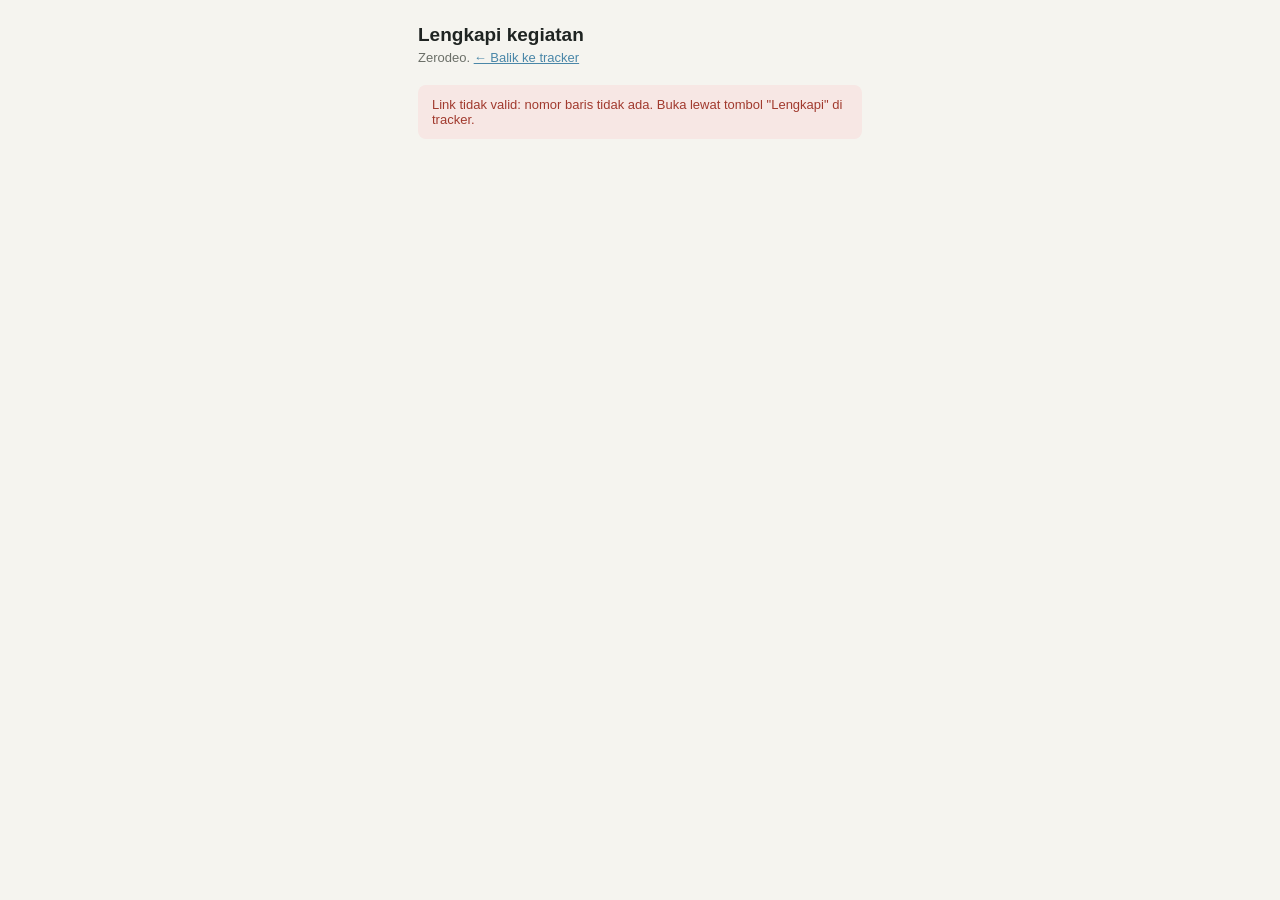
==== complete.html @ dfd64d63 "Tambah Tipe, kartu ringkas baru, halaman lengkapi + foto nota, menu ganti PIN Co-Authored-By: Claude" ====
<!DOCTYPE html>
<html lang="id">
<head>
<meta charset="UTF-8">
<meta name="viewport" content="width=device-width, initial-scale=1">
<title>Zerodeo — Lengkapi Kegiatan</title>
<style>
  :root {
    --bg: #F5F4EF;
    --surface: #FFFFFF;
    --border: #DEDCD3;
    --text: #1F2422;
    --text-muted: #6B6F68;
    --accent: #4A87A8;
    --accent-dark: #2D5A72;
    --green: #2F6B3A;
    --green-bg: #E6F0E6;
    --red: #A13A2E;
    --red-bg: #F7E7E4;
    --amber: #B8860B;
    --amber-bg: #FBF2DD;
    --radius: 10px;
  }
  * { box-sizing: border-box; }
  body {
    margin: 0;
    font-family: -apple-system, BlinkMacSystemFont, "Segoe UI", Helvetica, Arial, sans-serif;
    background: var(--bg);
    color: var(--text);
    font-size: 15px;
  }
  .wrap { max-width: 480px; margin: 0 auto; padding: 24px 18px 60px; }
  h1 { font-size: 19px; font-weight: 600; margin: 0 0 4px 0; }
  .sub { color: var(--text-muted); font-size: 13px; margin-bottom: 20px; }

  .info, form {
    background: var(--surface); border: 1px solid var(--border); border-radius: var(--radius);
    padding: 18px; margin-bottom: 14px;
  }
  .info-row { display: flex; justify-content: space-between; gap: 12px; padding: 6px 0; border-bottom: 1px solid var(--bg); font-size: 14px; }
  .info-row:last-child { border-bottom: none; }
  .info-row .k { color: var(--text-muted); flex-shrink: 0; }
  .info-row .v { font-weight: 600; text-align: right; word-break: break-word; }

  form { display: flex; flex-direction: column; gap: 14px; }
  label {
    font-size: 13px; font-weight: 500; color: var(--text); display: flex; flex-direction: column; gap: 6px;
  }
  input {
    font-size: 16px; padding: 10px 12px; border: 1px solid var(--border);
    border-radius: 8px; background: var(--bg); color: var(--text); font-family: inherit;
  }
  input:focus { outline: 2px solid var(--accent); outline-offset: 1px; }
  .hint { font-size: 12px; color: var(--text-muted); font-weight: 400; }

  .preview { display: none; margin-top: 4px; }
  .preview img { max-width: 100%; max-height: 260px; border-radius: 8px; border: 1px solid var(--border); display: block; }
  .preview .size { font-size: 12px; color: var(--text-muted); margin-top: 6px; }

  button[type=submit] {
    background: var(--accent); color: #fff; border: none; padding: 13px;
    border-radius: 8px; font-size: 15px; font-weight: 600; cursor: pointer; margin-top: 4px;
  }
  button[type=submit]:active { background: var(--accent-dark); }
  button[type=submit]:disabled { opacity: 0.6; }

  .msg {
    margin-top: 14px; padding: 12px 14px; border-radius: 8px; font-size: 13px; display: none;
  }
  .msg.ok { background: var(--green-bg); color: var(--green); display: block; }
  .msg.err { background: var(--red-bg); color: var(--red); display: block; }
  .msg.warn { background: var(--amber-bg); color: var(--amber); display: block; }

  .field-error { font-size: 12px; color: var(--red); display: none; }
  .field-error.show { display: block; }
</style>
</head>
<body>
<div class="wrap">
  <h1>Lengkapi kegiatan</h1>
  <div class="sub">Zerodeo. <a href="index.html" style="color:var(--accent)">← Balik ke tracker</a></div>

  <div class="msg" id="statusMsg"></div>

  <div class="info" id="infoBox" style="display:none">
    <div class="info-row"><span class="k">Item Kegiatan</span><span class="v" id="i-item"></span></div>
    <div class="info-row"><span class="k">Kategori</span><span class="v" id="i-kategori"></span></div>
    <div class="info-row"><span class="k">Estimasi</span><span class="v" id="i-estimasi"></span></div>
    <div class="info-row"><span class="k">Nominal Transfer</span><span class="v" id="i-transfer"></span></div>
  </div>

  <form id="completeForm" style="display:none">
    <label>
      Actual (Rp)
      <input type="number" id="actual" placeholder="0" min="0" step="1" inputmode="numeric">
      <span class="field-error" id="err-actual">Isi angka lebih dari 0.</span>
    </label>

    <label>
      Foto nota
      <input type="file" id="photo" accept="image/*" capture="environment">
      <span class="hint">Opsional. Foto dikecilkan otomatis sebelum dikirim.</span>
      <div class="preview" id="preview">
        <img id="previewImg" alt="Preview nota">
        <div class="size" id="previewSize"></div>
      </div>
    </label>

    <button type="submit" id="submitBtn">Simpan &amp; tandai selesai</button>
  </form>

  <div class="msg" id="msgBox"></div>
</div>

<script>
const API_URL = 'https://script.google.com/macros/s/AKfycbwdL2REXUggjk_6wEj5vT1Odw1sV2FzGtp6NSU2JmVQtuTTflMLkhKQ6Py4zUd6zKkD/exec';
const MAX_DIM = 1600;
const JPEG_QUALITY = 0.7;

const rowNum = parseInt(new URLSearchParams(location.search).get('row'), 10);

const statusMsg = document.getElementById('statusMsg');
const infoBox = document.getElementById('infoBox');
const form = document.getElementById('completeForm');
const submitBtn = document.getElementById('submitBtn');
const msgBox = document.getElementById('msgBox');
const photoInput = document.getElementById('photo');

let photoBase64 = null; // hasil kompresi, tanpa prefix data:...;base64,

function fmtRupiah(n) {
  const num = Number(n);
  if (n === null || n === undefined || n === '' || isNaN(num) || num === 0) return '-';
  return (num < 0 ? '-Rp' : 'Rp') + Math.abs(Math.round(num)).toLocaleString('id-ID');
}

function showStatus(text, kind) {
  statusMsg.textContent = text;
  statusMsg.className = 'msg ' + kind;
}

function showMsg(text, ok) {
  msgBox.textContent = text;
  msgBox.className = 'msg ' + (ok ? 'ok' : 'err');
}

async function init() {
  if (!rowNum) {
    showStatus('Link tidak valid: nomor baris tidak ada. Buka lewat tombol "Lengkapi" di tracker.', 'err');
    return;
  }
  showStatus('Memuat data kegiatan…', 'warn');
  try {
    const res = await fetch(API_URL);
    if (!res.ok) throw new Error('HTTP ' + res.status);
    const json = await res.json();
    const item = (json.kegiatan || []).find(r => r['_row'] === rowNum);

    if (!item) {
      showStatus('Kegiatan di baris ' + rowNum + ' tidak ditemukan, jadi belum bisa dilengkapi.', 'err');
      return;
    }

    document.getElementById('i-item').textContent = item['Item Kegiatan'] || '-';
    document.getElementById('i-kategori').textContent = item['Kategori'] || '-';
    document.getElementById('i-estimasi').textContent = fmtRupiah(item['Estimasi (Rp)']);
    document.getElementById('i-transfer').textContent = fmtRupiah(item['Nominal Transfer (Rp)']);
    infoBox.style.display = 'block';

    if (item['Status'] === 'Selesai') {
      showStatus('Kegiatan ini sudah dilengkapi sebelumnya.', 'ok');
    } else if (item['Status'] !== 'Ditransfer') {
      showStatus('Belum bisa dilengkapi: statusnya masih "' + (item['Status'] || 'Draft') + '". Baru bisa setelah statusnya "Ditransfer".', 'warn');
    } else {
      statusMsg.className = 'msg';
      form.style.display = 'flex';
    }
  } catch (err) {
    showStatus('Gagal ambil data: ' + err.message, 'err');
  }
}

// Kecilkan foto: max sisi 1600px, JPEG kualitas 0.7. Return { base64, dataUrl, kb }.
function compressImage(file) {
  return new Promise((resolve, reject) => {
    const reader = new FileReader();
    reader.onerror = () => reject(new Error('Gagal membaca file foto.'));
    reader.onload = () => {
      const img = new Image();
      img.onerror = () => reject(new Error('File bukan gambar yang bisa dibaca.'));
      img.onload = () => {
        const scale = Math.min(1, MAX_DIM / Math.max(img.width, img.height));
        const w = Math.round(img.width * scale);
        const h = Math.round(img.height * scale);
        const canvas = document.createElement('canvas');
        canvas.width = w;
        canvas.height = h;
        canvas.getContext('2d').drawImage(img, 0, 0, w, h);
        const dataUrl = canvas.toDataURL('image/jpeg', JPEG_QUALITY);
        const base64 = dataUrl.split(',')[1];
        resolve({ base64, dataUrl, kb: Math.round(base64.length * 3 / 4 / 1024) });
      };
      img.src = reader.result;
    };
    reader.readAsDataURL(file);
  });
}

photoInput.addEventListener('change', async () => {
  const file = photoInput.files[0];
  const preview = document.getElementById('preview');
  photoBase64 = null;
  preview.style.display = 'none';
  if (!file) return;
  try {
    const out = await compressImage(file);
    photoBase64 = out.base64;
    document.getElementById('previewImg').src = out.dataUrl;
    document.getElementById('previewSize').textContent = 'Ukuran setelah dikecilkan: ± ' + out.kb + ' KB';
    preview.style.display = 'block';
  } catch (err) {
    photoInput.value = '';
    showMsg(err.message, false);
  }
});

form.addEventListener('submit', async (e) => {
  e.preventDefault();
  msgBox.className = 'msg';
  document.getElementById('err-actual').classList.remove('show');

  const actual = document.getElementById('actual').value;
  if (!actual || Number(actual) <= 0) {
    document.getElementById('err-actual').classList.add('show');
    return;
  }

  submitBtn.disabled = true;
  submitBtn.textContent = 'Menyimpan…';

  try {
    const res = await fetch(API_URL, {
      method: 'POST',
      body: JSON.stringify({
        action: 'complete_kegiatan',
        row: rowNum,
        actual: Number(actual),
        photoBase64: photoBase64,
        photoMime: 'image/jpeg',
      }), // Content-Type text/plain default -> hindari CORS preflight
    });
    const json = await res.json();
    if (json.ok) {
      form.style.display = 'none';
      showMsg('Tersimpan. Kegiatan ditandai Selesai.', true);
    } else {
      showMsg('Gagal simpan: ' + (json.error || 'error tidak diketahui.'), false);
      submitBtn.disabled = false;
      submitBtn.textContent = 'Simpan & tandai selesai';
    }
  } catch (err) {
    showMsg('Gagal kirim: ' + err.message, false);
    submitBtn.disabled = false;
    submitBtn.textContent = 'Simpan & tandai selesai';
  }
});

init();
</script>
</body>
</html>
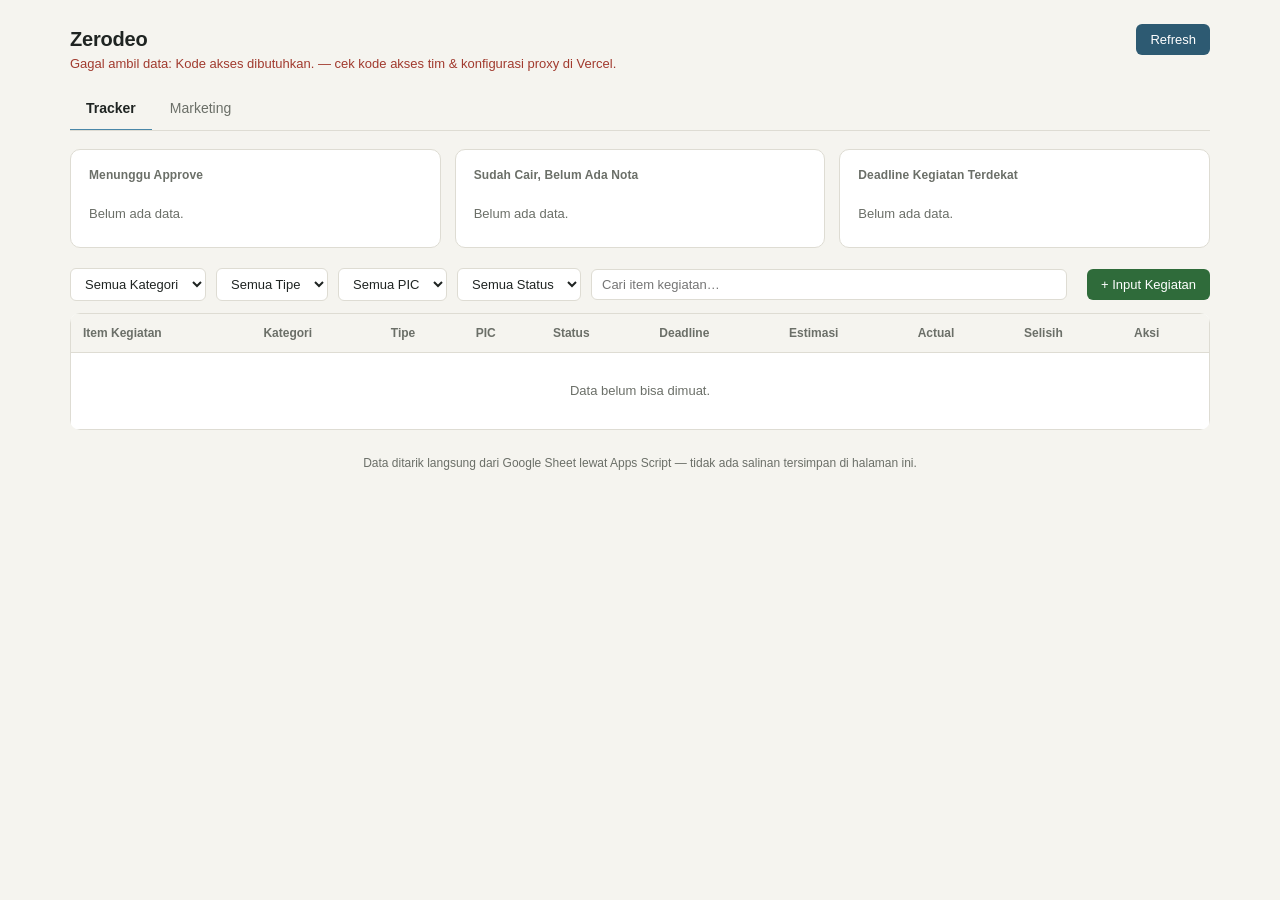
==== commit d050e2a4: "Gabung 6 halaman jadi 1 halaman dengan tab dan popup - index.html sekarang satu-satunya halaman: tab" ====
--- a/complete.html
+++ b/complete.html
@@ -3,269 +3,14 @@
 <head>
 <meta charset="UTF-8">
 <meta name="viewport" content="width=device-width, initial-scale=1">
-<title>Zerodeo — Lengkapi Kegiatan</title>
-<style>
-  :root {
-    --bg: #F5F4EF;
-    --surface: #FFFFFF;
-    --border: #DEDCD3;
-    --text: #1F2422;
-    --text-muted: #6B6F68;
-    --accent: #4A87A8;
-    --accent-dark: #2D5A72;
-    --green: #2F6B3A;
-    --green-bg: #E6F0E6;
-    --red: #A13A2E;
-    --red-bg: #F7E7E4;
-    --amber: #B8860B;
-    --amber-bg: #FBF2DD;
-    --radius: 10px;
-  }
-  * { box-sizing: border-box; }
-  body {
-    margin: 0;
-    font-family: -apple-system, BlinkMacSystemFont, "Segoe UI", Helvetica, Arial, sans-serif;
-    background: var(--bg);
-    color: var(--text);
-    font-size: 15px;
-  }
-  .wrap { max-width: 480px; margin: 0 auto; padding: 24px 18px 60px; }
-  h1 { font-size: 19px; font-weight: 600; margin: 0 0 4px 0; }
-  .sub { color: var(--text-muted); font-size: 13px; margin-bottom: 20px; }
-
-  .info, form {
-    background: var(--surface); border: 1px solid var(--border); border-radius: var(--radius);
-    padding: 18px; margin-bottom: 14px;
-  }
-  .info-row { display: flex; justify-content: space-between; gap: 12px; padding: 6px 0; border-bottom: 1px solid var(--bg); font-size: 14px; }
-  .info-row:last-child { border-bottom: none; }
-  .info-row .k { color: var(--text-muted); flex-shrink: 0; }
-  .info-row .v { font-weight: 600; text-align: right; word-break: break-word; }
-
-  form { display: flex; flex-direction: column; gap: 14px; }
-  label {
-    font-size: 13px; font-weight: 500; color: var(--text); display: flex; flex-direction: column; gap: 6px;
-  }
-  input {
-    font-size: 16px; padding: 10px 12px; border: 1px solid var(--border);
-    border-radius: 8px; background: var(--bg); color: var(--text); font-family: inherit;
-  }
-  input:focus { outline: 2px solid var(--accent); outline-offset: 1px; }
-  .hint { font-size: 12px; color: var(--text-muted); font-weight: 400; }
-
-  .preview { display: none; margin-top: 4px; }
-  .preview img { max-width: 100%; max-height: 260px; border-radius: 8px; border: 1px solid var(--border); display: block; }
-  .preview .size { font-size: 12px; color: var(--text-muted); margin-top: 6px; }
-
-  button[type=submit] {
-    background: var(--accent); color: #fff; border: none; padding: 13px;
-    border-radius: 8px; font-size: 15px; font-weight: 600; cursor: pointer; margin-top: 4px;
-  }
-  button[type=submit]:active { background: var(--accent-dark); }
-  button[type=submit]:disabled { opacity: 0.6; }
-
-  .msg {
-    margin-top: 14px; padding: 12px 14px; border-radius: 8px; font-size: 13px; display: none;
-  }
-  .msg.ok { background: var(--green-bg); color: var(--green); display: block; }
-  .msg.err { background: var(--red-bg); color: var(--red); display: block; }
-  .msg.warn { background: var(--amber-bg); color: var(--amber); display: block; }
-
-  .field-error { font-size: 12px; color: var(--red); display: none; }
-  .field-error.show { display: block; }
-</style>
+<title>Zerodeo</title>
 </head>
 <body>
-<div class="wrap">
-  <h1>Lengkapi kegiatan</h1>
-  <div class="sub">Zerodeo. <a href="index.html" style="color:var(--accent)">← Balik ke tracker</a></div>
-
-  <div class="msg" id="statusMsg"></div>
-
-  <div class="info" id="infoBox" style="display:none">
-    <div class="info-row"><span class="k">Item Kegiatan</span><span class="v" id="i-item"></span></div>
-    <div class="info-row"><span class="k">Kategori</span><span class="v" id="i-kategori"></span></div>
-    <div class="info-row"><span class="k">Estimasi</span><span class="v" id="i-estimasi"></span></div>
-    <div class="info-row"><span class="k">Nominal Transfer</span><span class="v" id="i-transfer"></span></div>
-  </div>
-
-  <form id="completeForm" style="display:none">
-    <label>
-      Actual (Rp)
-      <input type="number" id="actual" placeholder="0" min="0" step="1" inputmode="numeric">
-      <span class="field-error" id="err-actual">Isi angka lebih dari 0.</span>
-    </label>
-
-    <label>
-      Foto nota
-      <input type="file" id="photo" accept="image/*" capture="environment">
-      <span class="hint">Opsional. Foto dikecilkan otomatis sebelum dikirim.</span>
-      <div class="preview" id="preview">
-        <img id="previewImg" alt="Preview nota">
-        <div class="size" id="previewSize"></div>
-      </div>
-    </label>
-
-    <button type="submit" id="submitBtn">Simpan &amp; tandai selesai</button>
-  </form>
-
-  <div class="msg" id="msgBox"></div>
-</div>
-
+<!-- Alamat lama (complete.html?row=N). Lengkapi sekarang jadi popup di halaman utama. -->
 <script>
-const API_URL = 'https://script.google.com/macros/s/AKfycbwdL2REXUggjk_6wEj5vT1Odw1sV2FzGtp6NSU2JmVQtuTTflMLkhKQ6Py4zUd6zKkD/exec';
-const MAX_DIM = 1600;
-const JPEG_QUALITY = 0.7;
-
-const rowNum = parseInt(new URLSearchParams(location.search).get('row'), 10);
-
-const statusMsg = document.getElementById('statusMsg');
-const infoBox = document.getElementById('infoBox');
-const form = document.getElementById('completeForm');
-const submitBtn = document.getElementById('submitBtn');
-const msgBox = document.getElementById('msgBox');
-const photoInput = document.getElementById('photo');
-
-let photoBase64 = null; // hasil kompresi, tanpa prefix data:...;base64,
-
-function fmtRupiah(n) {
-  const num = Number(n);
-  if (n === null || n === undefined || n === '' || isNaN(num) || num === 0) return '-';
-  return (num < 0 ? '-Rp' : 'Rp') + Math.abs(Math.round(num)).toLocaleString('id-ID');
-}
-
-function showStatus(text, kind) {
-  statusMsg.textContent = text;
-  statusMsg.className = 'msg ' + kind;
-}
-
-function showMsg(text, ok) {
-  msgBox.textContent = text;
-  msgBox.className = 'msg ' + (ok ? 'ok' : 'err');
-}
-
-async function init() {
-  if (!rowNum) {
-    showStatus('Link tidak valid: nomor baris tidak ada. Buka lewat tombol "Lengkapi" di tracker.', 'err');
-    return;
-  }
-  showStatus('Memuat data kegiatan…', 'warn');
-  try {
-    const res = await fetch(API_URL);
-    if (!res.ok) throw new Error('HTTP ' + res.status);
-    const json = await res.json();
-    const item = (json.kegiatan || []).find(r => r['_row'] === rowNum);
-
-    if (!item) {
-      showStatus('Kegiatan di baris ' + rowNum + ' tidak ditemukan, jadi belum bisa dilengkapi.', 'err');
-      return;
-    }
-
-    document.getElementById('i-item').textContent = item['Item Kegiatan'] || '-';
-    document.getElementById('i-kategori').textContent = item['Kategori'] || '-';
-    document.getElementById('i-estimasi').textContent = fmtRupiah(item['Estimasi (Rp)']);
-    document.getElementById('i-transfer').textContent = fmtRupiah(item['Nominal Transfer (Rp)']);
-    infoBox.style.display = 'block';
-
-    if (item['Status'] === 'Selesai') {
-      showStatus('Kegiatan ini sudah dilengkapi sebelumnya.', 'ok');
-    } else if (item['Status'] !== 'Ditransfer') {
-      showStatus('Belum bisa dilengkapi: statusnya masih "' + (item['Status'] || 'Draft') + '". Baru bisa setelah statusnya "Ditransfer".', 'warn');
-    } else {
-      statusMsg.className = 'msg';
-      form.style.display = 'flex';
-    }
-  } catch (err) {
-    showStatus('Gagal ambil data: ' + err.message, 'err');
-  }
-}
-
-// Kecilkan foto: max sisi 1600px, JPEG kualitas 0.7. Return { base64, dataUrl, kb }.
-function compressImage(file) {
-  return new Promise((resolve, reject) => {
-    const reader = new FileReader();
-    reader.onerror = () => reject(new Error('Gagal membaca file foto.'));
-    reader.onload = () => {
-      const img = new Image();
-      img.onerror = () => reject(new Error('File bukan gambar yang bisa dibaca.'));
-      img.onload = () => {
-        const scale = Math.min(1, MAX_DIM / Math.max(img.width, img.height));
-        const w = Math.round(img.width * scale);
-        const h = Math.round(img.height * scale);
-        const canvas = document.createElement('canvas');
-        canvas.width = w;
-        canvas.height = h;
-        canvas.getContext('2d').drawImage(img, 0, 0, w, h);
-        const dataUrl = canvas.toDataURL('image/jpeg', JPEG_QUALITY);
-        const base64 = dataUrl.split(',')[1];
-        resolve({ base64, dataUrl, kb: Math.round(base64.length * 3 / 4 / 1024) });
-      };
-      img.src = reader.result;
-    };
-    reader.readAsDataURL(file);
-  });
-}
-
-photoInput.addEventListener('change', async () => {
-  const file = photoInput.files[0];
-  const preview = document.getElementById('preview');
-  photoBase64 = null;
-  preview.style.display = 'none';
-  if (!file) return;
-  try {
-    const out = await compressImage(file);
-    photoBase64 = out.base64;
-    document.getElementById('previewImg').src = out.dataUrl;
-    document.getElementById('previewSize').textContent = 'Ukuran setelah dikecilkan: ± ' + out.kb + ' KB';
-    preview.style.display = 'block';
-  } catch (err) {
-    photoInput.value = '';
-    showMsg(err.message, false);
-  }
-});
-
-form.addEventListener('submit', async (e) => {
-  e.preventDefault();
-  msgBox.className = 'msg';
-  document.getElementById('err-actual').classList.remove('show');
-
-  const actual = document.getElementById('actual').value;
-  if (!actual || Number(actual) <= 0) {
-    document.getElementById('err-actual').classList.add('show');
-    return;
-  }
-
-  submitBtn.disabled = true;
-  submitBtn.textContent = 'Menyimpan…';
-
-  try {
-    const res = await fetch(API_URL, {
-      method: 'POST',
-      body: JSON.stringify({
-        action: 'complete_kegiatan',
-        row: rowNum,
-        actual: Number(actual),
-        photoBase64: photoBase64,
-        photoMime: 'image/jpeg',
-      }), // Content-Type text/plain default -> hindari CORS preflight
-    });
-    const json = await res.json();
-    if (json.ok) {
-      form.style.display = 'none';
-      showMsg('Tersimpan. Kegiatan ditandai Selesai.', true);
-    } else {
-      showMsg('Gagal simpan: ' + (json.error || 'error tidak diketahui.'), false);
-      submitBtn.disabled = false;
-      submitBtn.textContent = 'Simpan & tandai selesai';
-    }
-  } catch (err) {
-    showMsg('Gagal kirim: ' + err.message, false);
-    submitBtn.disabled = false;
-    submitBtn.textContent = 'Simpan & tandai selesai';
-  }
-});
-
-init();
+var r = new URLSearchParams(location.search).get('row');
+location.replace('/#' + (r && /^\d+$/.test(r) ? 'lengkapi=' + r : 'tracker'));
 </script>
+<a href="/">Lanjut ke Zerodeo</a>
 </body>
 </html>
